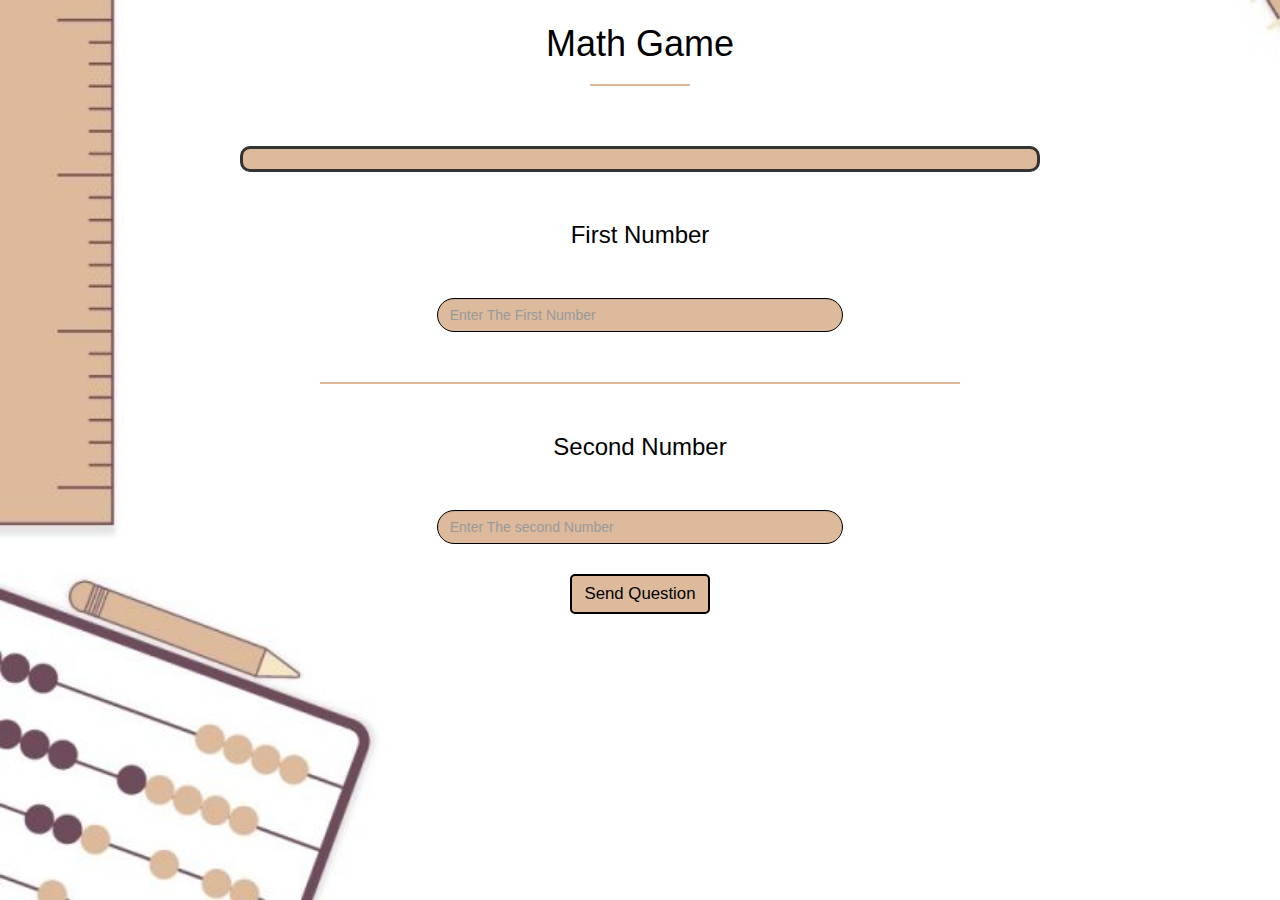
==== game.html @ e0e807c5 "Add files via upload" ====
<html id="html_g">
 <head>
 <title>Log-In</title>

 <meta name="viewport" content="width=device-width, initial-scale=1">
 <link rel="stylesheet" href="https://maxcdn.bootstrapcdn.com/bootstrap/3.4.0/css/bootstrap.min.css">
 <script src="https://ajax.googleapis.com/ajax/libs/jquery/3.4.1/jquery.min.js"></script>
 <script src="https://maxcdn.bootstrapcdn.com/bootstrap/3.4.0/js/bootstrap.min.js"></script>
 <link rel="stylesheet" type="text/css" href="style.css">
 <script src="game.js"></script>
 </head>

 <body id="body">
 <h4 id="player1_name"></h4><span id="player1_score"></span>
 <br>
 <h4 id="player2_name"></h4><span id="player2_score"></span>
 <center style="margin-top:-26px ;">
 <h1 class="log" style="font-family: 'Franklin Gothic Medium', 'Arial Narrow', Arial, sans-serif;">Math Game</h1>
 
 <hr width="100px" style="height:2px;border-width:0;color:#DDBA9C;background-color:#DDBA9C">
 <!-- <h3 id="player1_score"></h3>
 <h3 id="player2_score"></h3> -->
 <br>
 <h3 id="player_q"></h3>
 <h3 id="player_a"></h3>
 <div id="output"></div>
 <br>
 <div class="col-lg-4 col-sm-8 col-xs-11 login_div1" >
    <h3>First Number</h3>
    <br>
    <br>
    <input class="form-control inp_n_1" type="text" id="first_n" placeholder="Enter The First Number">
    <br>	
</div>

<hr width="50%" style="height:2px;border-width:0;color:#DDBA9C;background-color:#DDBA9C">
   
<div class="col-lg-4 col-sm-8 col-xs-11 login_div2" >
    <h3>Second Number</h3>
    <br>
    <br>
    <input class="form-control inp_n_2" type="text" id="second_n" placeholder="Enter The second Number">
    <br>
</div>
 <button onclick="send()" class="btn btn-primary" id="btn_g">Send Question</button>
 <br>
 <br>
 </center>
 </body>
</html>
---- style.css ----
#body{
    background-image: url(bg_1.jpg);
    background-size: cover;
	background-repeat:no-repeat;
	font-family: 'Franklin Gothic Medium', 'Arial Narrow', Arial, sans-serif;
}
.log
{
    color: black;
}
.login_div1 , .login_div2
{
	padding: 10px;
	float: none;
	color: black;
	caret-color: black;
}
.inp , .inp2 , .inp_n_1 , .inp_n_2
{
	border-radius: 20px;
	background-color: #DDBA9C;
	color: black;
	border-color: rgb(0, 0, 0);
}
#btn
{
	border-radius: 5px;
	font-size: larger;
	background-color: #DDBA9C;
	color: black;
	transition-duration: 0.8s;
}
#btn:hover
{
	box-shadow: 0 12px 16px 0 rgba(0,0,0,0.24), 0 17px 50px 0 rgba(0,0,0,0.19);
}
#btn_g
{
	border-radius: 5px;
	border-style: solid;
	border-width: 2px;
	border-color:black ;
	font-size: larger;
	background-color: #DDBA9C;
	color: black;
	transition-duration: 0.8s;
}
#btn_g:hover
{
	box-shadow: 0 12px 16px 0 rgba(0,0,0,0.24), 0 17px 50px 0 rgba(0,0,0,0.19);
}
#output
{
	background-color: #DDBA9C;
	border-radius: 10px;
	border-style: solid;
	padding: 10px;
	float: none;
	text-align: center;
	width: 800px;
}
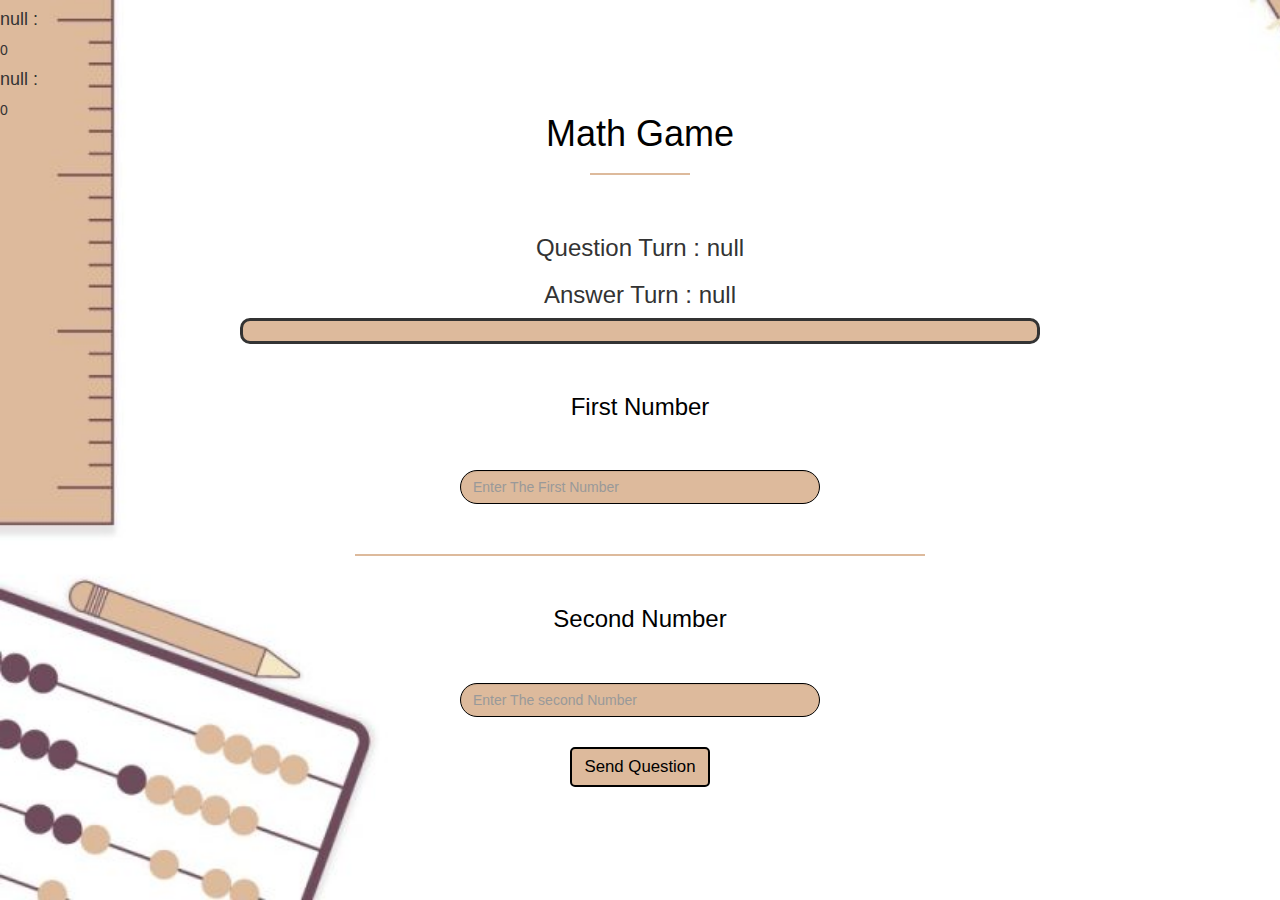
==== commit 94a92c40: "Add files via upload" ====
--- a/game.html
+++ b/game.html
@@ -7,16 +7,15 @@
  <script src="https://ajax.googleapis.com/ajax/libs/jquery/3.4.1/jquery.min.js"></script>
  <script src="https://maxcdn.bootstrapcdn.com/bootstrap/3.4.0/js/bootstrap.min.js"></script>
  <link rel="stylesheet" type="text/css" href="style.css">
- <script src="game.js"></script>
  </head>
 
  <body id="body">
  <h4 id="player1_name"></h4><span id="player1_score"></span>
  <br>
  <h4 id="player2_name"></h4><span id="player2_score"></span>
+<div class="container">
  <center style="margin-top:-26px ;">
  <h1 class="log" style="font-family: 'Franklin Gothic Medium', 'Arial Narrow', Arial, sans-serif;">Math Game</h1>
- 
  <hr width="100px" style="height:2px;border-width:0;color:#DDBA9C;background-color:#DDBA9C">
  <!-- <h3 id="player1_score"></h3>
  <h3 id="player2_score"></h3> -->
@@ -46,5 +45,7 @@
  <br>
  <br>
  </center>
+ </div>
+ <script src="game.js"></script>
  </body>
 </html>